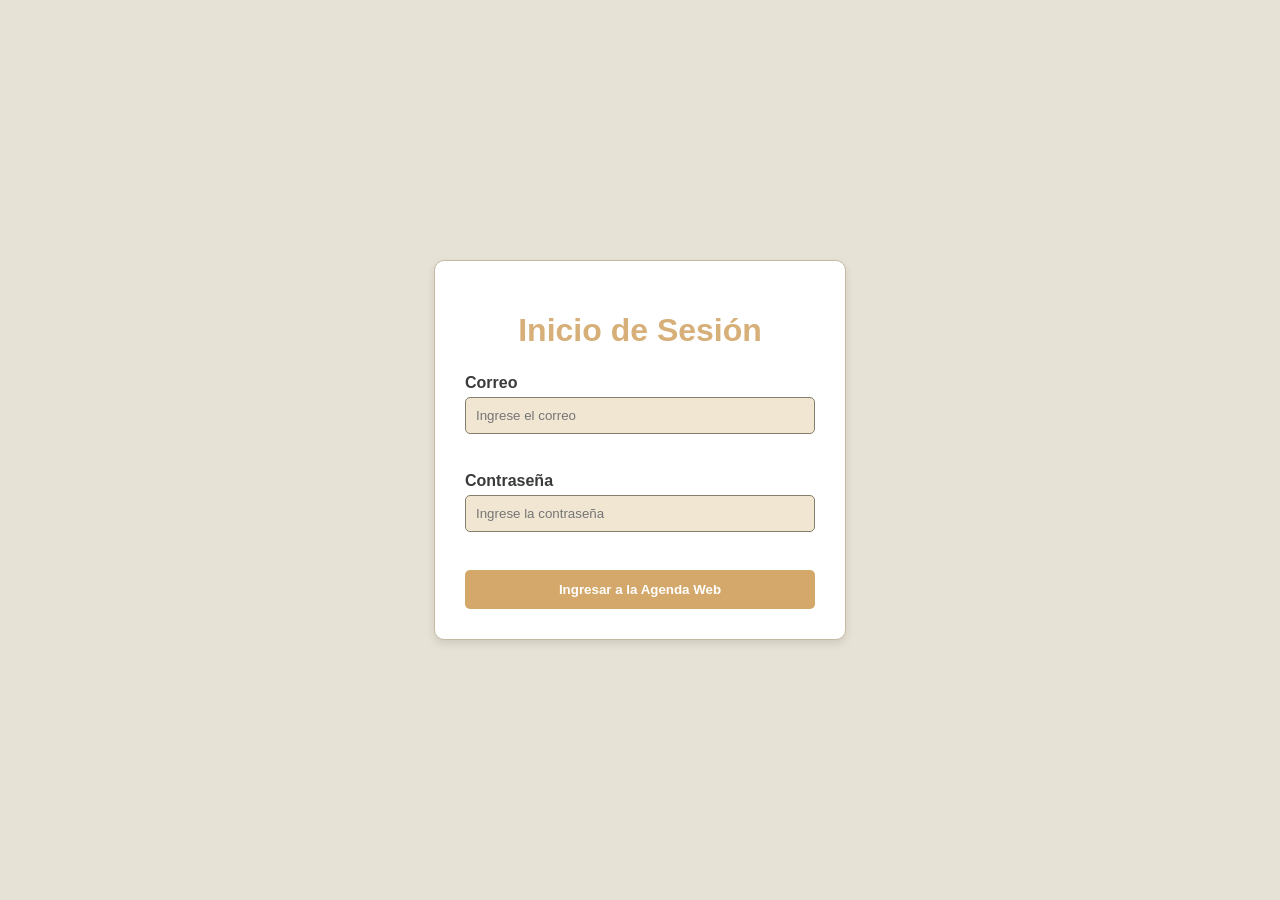
==== index/index.html @ 59f5861d "Se agrego el index.html a la carpeta index" ====
<!DOCTYPE html>
<html lang="en">
<head>
    <meta charset="UTF-8">
    <meta name="viewport" content="width=device-width, initial-scale=1.0">
    <title>Inicio de Sesion de Agenda Web</title>
    <link rel="stylesheet" href="../Styles/inicioSesion.css">
</head>
<body>
    <div class="contenedor1">
        <h1>Inicio de Sesión</h1>
        <label for="labelCorreo">Correo</label>
        <input type="text" name="correo" placeholder="Ingrese el correo" required>
        <br></br>
        <label for=" labelContraseña">Contraseña</label>
        <input type="password" name="contraseña" placeholder="Ingrese la contraseña" required></input>
        <br></br>
        <a href="../index/contactos.html">
            <button type = "submit">Ingresar a la Agenda Web</button>
        </a>
    </div>
</body>
</html>
---- Styles/inicioSesion.css ----
body {
  font-family: 'Arial', sans-serif;
  background-color: #e6e2d5;
  color: var(--color-texto);
  margin: 0;
  padding: 0;
  display: flex;
  justify-content: center;
  align-items: center;
  height: 100vh;
}

.contenedor1 {
  background-color: white;
  padding: 30px;
  border-radius: 10px;
  box-shadow: 0 4px 8px rgba(0, 0, 0, 0.1);
  width: 350px;
  text-align: center;
  border: 1px solid #c4baa4;
}

.contenedor1 h1 {
  color: #d6af79;
  margin-bottom: 25px;
}

.contenedor1 label {
  display: block;
  text-align: left;
  margin-bottom: 5px;
  font-weight: bold;
  color: #3a3a3a;
}

.contenedor1 input {
  width: 100%;
  padding: 10px;
  margin-bottom: 20px;
  border: 1px solid #867e6d;
  border-radius: 5px;
  background-color: #f0e6d2;
  box-sizing: border-box;
}

.contenedor1 button {
  background-color: #d4a76a;
  color: rgb(255, 255, 255);
  border: none;
  padding: 12px 20px;
  border-radius: 5px;
  cursor: pointer;
  font-weight: bold;
  width: 100%;
  transition: background-color 0.3s;
}

.contenedor1 button:hover {
  background-color: rgb(163, 148, 123);
}
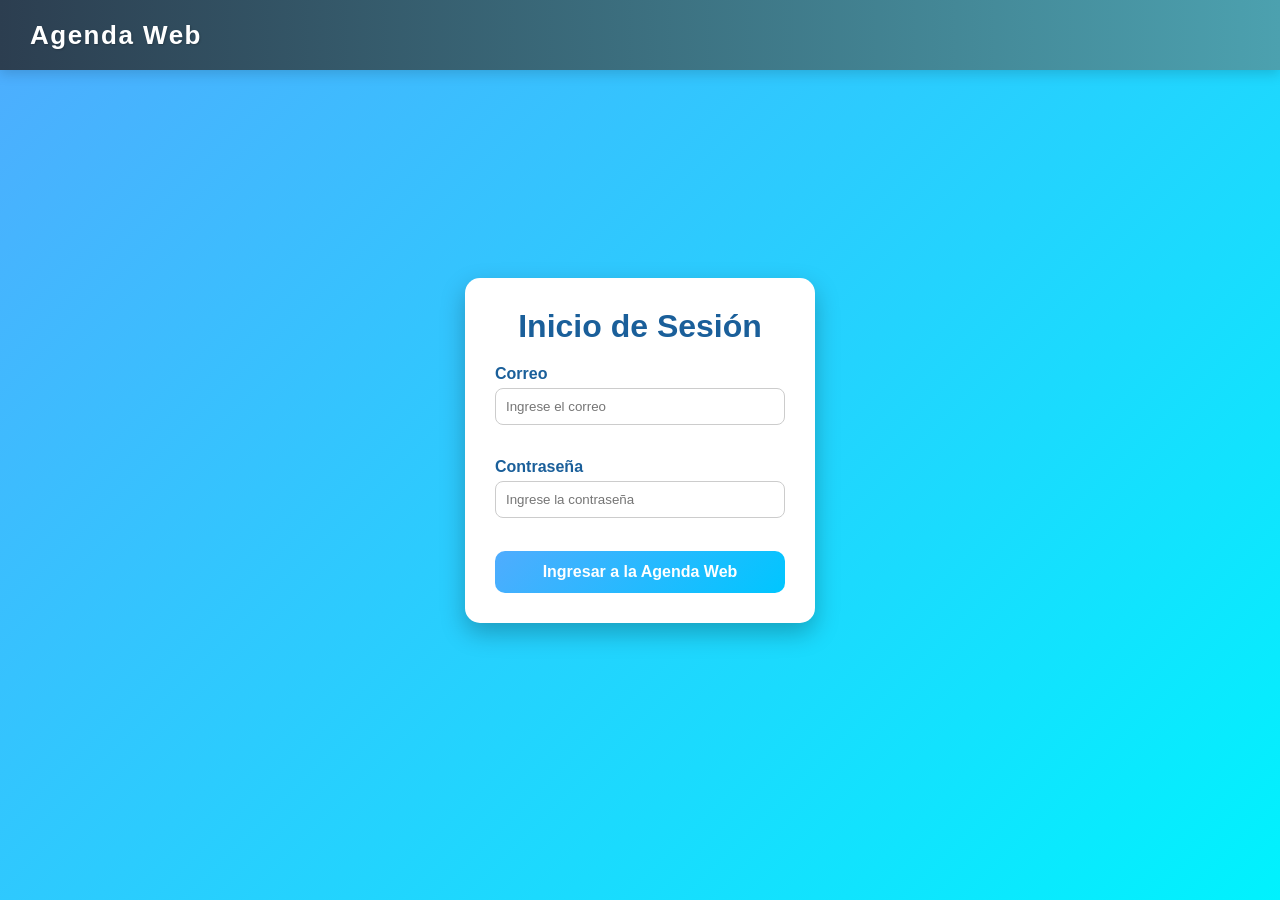
==== commit 524ffa31: "Se agrego un navbar para el inicio de sesion" ====
--- a/index/index.html
+++ b/index/index.html
@@ -7,6 +7,9 @@
     <link rel="stylesheet" href="../Styles/inicioSesion.css">
 </head>
 <body>
+    <nav class="navbar">
+        <h2>Agenda Web</h2>
+    </nav>
     <div class="contenedor1">
         <h1>Inicio de Sesión</h1>
         <label for="labelCorreo">Correo</label>
--- a/Styles/inicioSesion.css
+++ b/Styles/inicioSesion.css
@@ -1,60 +1,102 @@
+* {
+    margin: 0;
+    padding: 0;
+    box-sizing: border-box;
+    font-family: 'Segoe UI', Tahoma, Geneva, Verdana, sans-serif;
+}
+
 body {
-  font-family: 'Arial', sans-serif;
-  background-color: #e6e2d5;
-  color: var(--color-texto);
-  margin: 0;
-  padding: 0;
-  display: flex;
-  justify-content: center;
-  align-items: center;
-  height: 100vh;
+    height: 100vh;
+    background: linear-gradient(135deg, #4facfe, #00f2fe);
+    display: flex;
+    justify-content: center;
+    align-items: center;
+}
+
+.navbar {
+    position: fixed;
+    top: 0;
+    left: 0;
+    width: 100%;
+    height: 70px;
+    background: linear-gradient(90deg, #2c3e50, #4ca1af);
+    display: flex;
+    align-items: center;
+    justify-content: space-between;
+    padding: 0 30px;
+    box-shadow: 0 4px 12px rgba(0, 0, 0, 0.15);
+    z-index: 1000;
+    animation: slideDown 0.5s ease-out;
+}
+
+.navbar h2 {
+    color: white;
+    font-size: 26px;
+    font-weight: 600;
+    letter-spacing: 1.5px;
+    text-shadow: 1px 1px 2px rgba(0, 0, 0, 0.2);
+    transition: transform 0.3s;
+}
+
+.navbar h2:hover {
+    transform: scale(1.05);
 }
 
 .contenedor1 {
-  background-color: white;
-  padding: 30px;
-  border-radius: 10px;
-  box-shadow: 0 4px 8px rgba(0, 0, 0, 0.1);
-  width: 350px;
-  text-align: center;
-  border: 1px solid #c4baa4;
+    background-color: #ffffff;
+    width: 350px;
+    padding: 30px;
+    border-radius: 15px;
+    box-shadow: 0px 10px 25px rgba(0, 0, 0, 0.25);
+    text-align: center;
+    animation: aparecer 1s ease-in-out;
 }
 
 .contenedor1 h1 {
-  color: #d6af79;
-  margin-bottom: 25px;
+    margin-bottom: 20px;
+    color: #1a5f9a;
 }
 
 .contenedor1 label {
-  display: block;
-  text-align: left;
-  margin-bottom: 5px;
-  font-weight: bold;
-  color: #3a3a3a;
+    display: block;
+    text-align: left;
+    margin-bottom: 5px;
+    font-weight: bold;
+    color: #1a5f9a;
 }
 
 .contenedor1 input {
-  width: 100%;
-  padding: 10px;
-  margin-bottom: 20px;
-  border: 1px solid #867e6d;
-  border-radius: 5px;
-  background-color: #f0e6d2;
-  box-sizing: border-box;
+    width: 100%;
+    padding: 10px;
+    margin-bottom: 15px;
+    border-radius: 8px;
+    border: 1px solid #ccc;
+    outline: none;
+    transition: border 0.3s;
+}
+
+.contenedor1 input:focus {
+    border: 1px solid #5099da;
 }
 
 .contenedor1 button {
-  background-color: #d4a76a;
-  color: rgb(255, 255, 255);
-  border: none;
-  padding: 12px 20px;
-  border-radius: 5px;
-  cursor: pointer;
-  font-weight: bold;
-  width: 100%;
-  transition: background-color 0.3s;
+    width: 100%;
+    padding: 12px;
+    background: linear-gradient(135deg, #4facfe, #00c6ff);
+    border: none;
+    border-radius: 10px;
+    color: white;
+    font-size: 16px;
+    font-weight: bold;
+    cursor: pointer;
+    transition: transform 0.3s, box-shadow 0.3s;
 }
 
 .contenedor1 button:hover {
-  background-color: rgb(163, 148, 123);
+    transform: scale(1.05);
+    box-shadow: 0px 8px 20px #3988ce99;
 }
+
+.contenedor1 a {
+    text-decoration: none;
+}
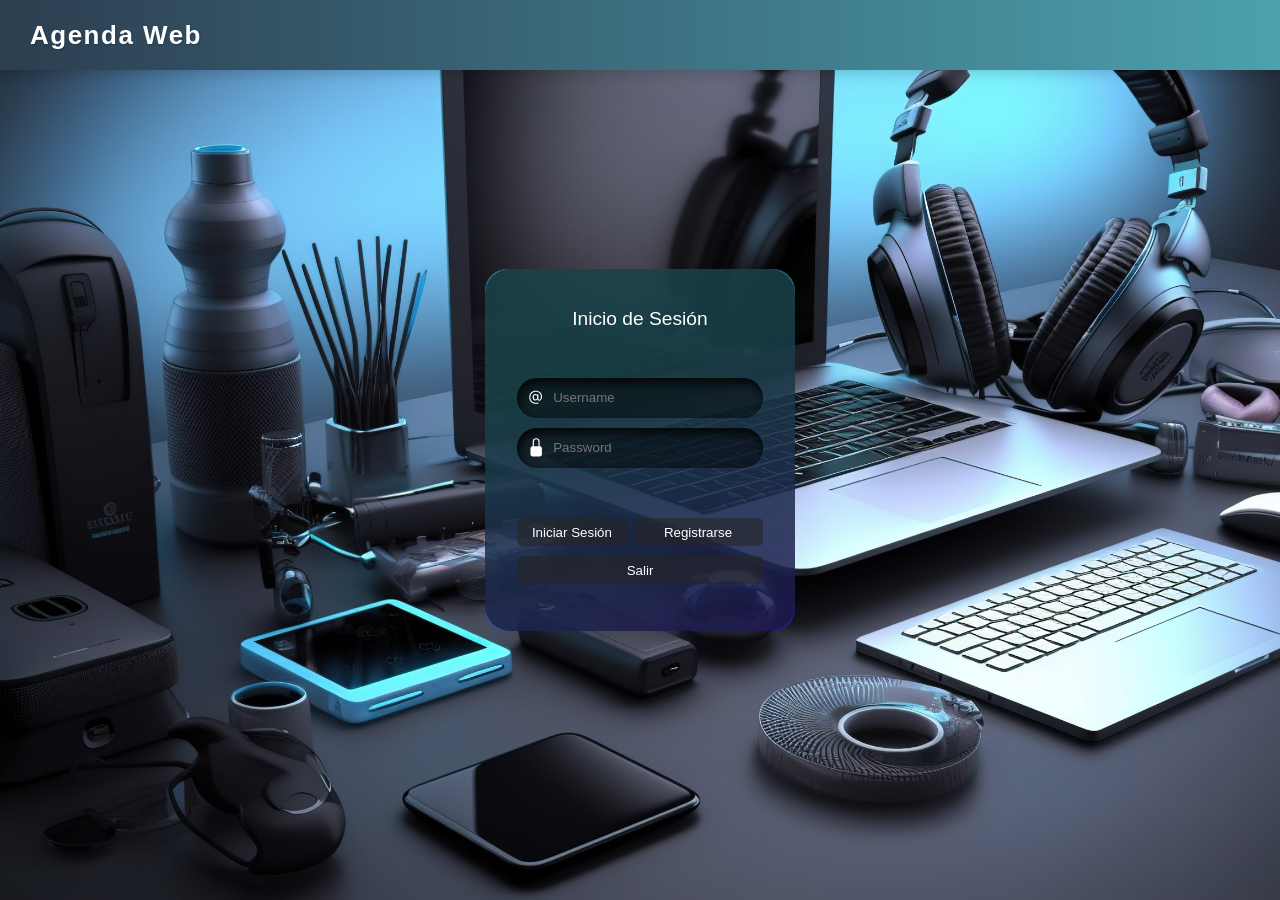
==== commit b2a77661: "Se mejoro el estilo del css y del login" ====
--- a/index/index.html
+++ b/index/index.html
@@ -1,26 +1,60 @@
 <!DOCTYPE html>
 <html lang="en">
 <head>
-    <meta charset="UTF-8">
-    <meta name="viewport" content="width=device-width, initial-scale=1.0">
-    <title>Inicio de Sesion de Agenda Web</title>
-    <link rel="stylesheet" href="../Styles/inicioSesion.css">
+	<meta charset="UTF-8">
+	<meta name="viewport" content="width=device-width, initial-scale=1.0">
+	<title>Inicio de Sesión - Agenda Web</title>
+	<link rel="stylesheet" href="../Styles/inicioSesion.css">
 </head>
 <body>
-    <nav class="navbar">
-        <h2>Agenda Web</h2>
-    </nav>
-    <div class="contenedor1">
-        <h1>Inicio de Sesión</h1>
-        <label for="labelCorreo">Correo</label>
-        <input type="text" name="correo" placeholder="Ingrese el correo" required>
-        <br></br>
-        <label for=" labelContraseña">Contraseña</label>
-        <input type="password" name="contraseña" placeholder="Ingrese la contraseña" required></input>
-        <br></br>
-        <a href="../index/contactos.html">
-            <button type = "submit">Ingresar a la Agenda Web</button>
-        </a>
-    </div>
+
+	<nav class="navbar">
+		<h2>Agenda Web</h2>
+	</nav>
+
+	<div class="contenedor1">
+		<div class="contenedor2">
+			<form class="form" action="../index/contactos.html">
+				<p class="inicio">Inicio de Sesión</p>
+
+				<div class="field">
+					<svg
+						viewBox="0 0 16 16"
+						fill="currentColor"
+						height="16"
+						width="16"
+						xmlns="http://www.w3.org/2000/svg"
+						class="input-icon"
+					>
+						<path d="M13.106 7.222c0-2.967-2.249-5.032-5.482-5.032-3.35 0-5.646 2.318-5.646 5.702 0 3.493 2.235 5.708 5.762 5.708.862 0 1.689-.123 2.304-.335v-.862c-.43.199-1.354.328-2.29.328-2.926 0-4.813-1.88-4.813-4.798 0-2.844 1.921-4.881 4.594-4.881 2.735 0 4.608 1.688 4.608 4.156 0 1.682-.554 2.769-1.416 2.769-.492 0-.772-.28-.772-.76V5.206H8.923v.834h-.11c-.266-.595-.881-.964-1.6-.964-1.4 0-2.378 1.162-2.378 2.823 0 1.737.957 2.906 2.379 2.906.8 0 1.415-.39 1.709-1.087h.11c.081.67.703 1.148 1.503 1.148 1.572 0 2.57-1.415 2.57-3.643zm-7.177.704c0-1.197.54-1.907 1.456-1.907.93 0 1.524.738 1.524 1.907S8.308 9.84 7.371 9.84c-.895 0-1.442-.725-1.442-1.914z"></path>
+					</svg>
+
+					<input type="text"class="input-field" placeholder="Username"/>
+				</div>
+
+				<div class="field">
+					<svg
+						viewBox="0 0 16 16"
+						fill="currentColor"
+						height="16"
+						width="16"
+						xmlns="http://www.w3.org/2000/svg"
+						class="input-icon"
+					>
+						<path d="M8 1a2 2 0 0 1 2 2v4H6V3a2 2 0 0 1 2-2zm3 6V3a3 3 0 0 0-6 0v4a2 2 0 0 0-2 2v5a2 2 0 0 0 2 2h6a2 2 0 0 0 2-2V9a2 2 0 0 0-2-2z"></path>
+					</svg>
+
+					<input type="password" class="input-field"placeholder="Password"/>
+				</div>
+
+				<div class="btn">
+					<button class="button1">Iniciar Sesión</button>
+					<button type="button" class="button2">Registrarse</button>
+				</div>
+                <button type="button" class="button3">Salir</button>
+			</form>
+		</div>
+	</div>
+
 </body>
-</html>+</html>
--- a/Styles/inicioSesion.css
+++ b/Styles/inicioSesion.css
@@ -7,7 +7,10 @@
 
 body {
     height: 100vh;
-    background: linear-gradient(135deg, #4facfe, #00f2fe);
+    background-image: url("../img/FondoInicio.jpg");
+    background-size: cover;
+    background-position: center;
+    background-repeat: no-repeat;
     display: flex;
     justify-content: center;
     align-items: center;
@@ -42,61 +45,213 @@
     transform: scale(1.05);
 }
 
+.form {
+    display: flex;
+    flex-direction: column;
+    gap: 10px;
+    padding-left: 2em;
+    padding-right: 2em;
+    padding-bottom: 0.4em;
+    background-color: rgba(23, 23, 23, 0.65);
+    border-radius: 25px;
+    transition: 0.4s ease-in-out;
+}
+
 .contenedor1 {
-    background-color: #ffffff;
-    width: 350px;
-    padding: 30px;
-    border-radius: 15px;
-    box-shadow: 0px 10px 25px rgba(0, 0, 0, 0.25);
+    background: linear-gradient(
+        163deg,
+        rgba(29, 201, 228, 0.6) 30%,
+        rgba(55, 0, 255, 0.6) 110%
+    );
+    border-radius: 22px;
+    transition: all 0.3s;
+}
+
+.contenedor2 {
+    border-radius: 0;
+    transition: all 0.2s;
+}
+
+.contenedor2:hover {
+    transform: scale(0.98);
+    border-radius: 20px;
+}
+
+.contenedor1:hover {
+    box-shadow: 0px 0px 30px 1px rgba(0, 255, 117, 0.3);
+}
+
+.inicio {
     text-align: center;
-    animation: aparecer 1s ease-in-out;
-}
-
-.contenedor1 h1 {
-    margin-bottom: 20px;
-    color: #1a5f9a;
-}
-
-.contenedor1 label {
-    display: block;
-    text-align: left;
-    margin-bottom: 5px;
-    font-weight: bold;
-    color: #1a5f9a;
-}
-
-.contenedor1 input {
+    margin: 2em;
+    color: rgb(255, 255, 255);
+    font-size: 1.2em;
+}
+
+.field {
+    display: flex;
+    align-items: center;
+    justify-content: center;
+    gap: 0.5em;
+    border-radius: 25px;
+    padding: 0.6em;
+    border: none;
+    outline: none;
+    color: white;
+    background-color: rgba(0, 0, 0, 0.45);
+    box-shadow: inset 2px 5px 10px rgb(5, 5, 5);
+}
+
+.input-icon {
+    height: 1.3em;
+    width: 1.3em;
+    fill: white;
+}
+
+.input-field {
+    background: none;
+    border: none;
+    outline: none;
     width: 100%;
-    padding: 10px;
-    margin-bottom: 15px;
-    border-radius: 8px;
-    border: 1px solid #ccc;
-    outline: none;
-    transition: border 0.3s;
-}
-
-.contenedor1 input:focus {
-    border: 1px solid #5099da;
-}
-
-.contenedor1 button {
-    width: 100%;
-    padding: 12px;
-    background: linear-gradient(135deg, #4facfe, #00c6ff);
-    border: none;
-    border-radius: 10px;
-    color: white;
-    font-size: 16px;
-    font-weight: bold;
-    cursor: pointer;
-    transition: transform 0.3s, box-shadow 0.3s;
-}
-
-.contenedor1 button:hover {
-    transform: scale(1.05);
-    box-shadow: 0px 8px 20px #3988ce99;
-}
-
-.contenedor1 a {
-    text-decoration: none;
+    color: #d3d3d3;
+}
+
+.form .btn {
+    display: flex;
+    justify-content: center;
+    flex-direction: row;
+    margin-top: 2.5em;
+}
+
+.button1 {
+    padding: 0.5em;
+    padding-left: 1.1em;
+    padding-right: 1.1em;
+    border-radius: 5px;
+    margin-right: 0.5em;
+    border: none;
+    outline: none;
+    transition: 0.4s ease-in-out;
+    background-color: rgba(37, 37, 37, 0.6);
+    color: white;
+}
+
+.button1:hover {
+    background-color: #21756a;
+    color: white;
+}
+
+.button2 {
+    padding: 0.5em;
+    padding-left: 2.3em;
+    padding-right: 2.3em;
+    border-radius: 5px;
+    border: none;
+    outline: none;
+    transition: 0.4s ease-in-out;
+    background-color: rgba(37, 37, 37, 0.6);
+    color: white;
+}
+
+.button2:hover {
+    background-color: #21756a;
+    color: white;
+}
+
+.button3 {
+    margin-bottom: 3em;
+    padding: 0.5em;
+    border-radius: 5px;
+    border: none;
+    outline: none;
+    transition: 0.4s ease-in-out;
+    background-color: rgba(37, 37, 37, 0.6);
+    color: white;
+}
+
+.button3:hover {
+    background-color: red;
+    color: white;
+}
+
+@media (max-width: 768px) {
+
+    body {
+        padding: 20px;
+    }
+
+    .navbar {
+        height: 60px;
+        padding: 0 20px;
+    }
+
+    .navbar h2 {
+        font-size: 22px;
+    }
+
+    .contenedor1 {
+        width: 90%;
+    }
+
+    .form {
+        padding: 1.5em;
+    }
+
+    .inicio {
+        font-size: 1.1em;
+        margin: 1.5em;
+    }
+
+    .form .btn {
+        flex-direction: column;
+        gap: 10px;
+    }
+
+    .button1,
+    .button2,
+    .button3 {
+        width: 100%;
+    }
+}
+
+@media (max-width: 480px) {
+
+    .navbar {
+        height: 55px;
+    }
+
+    .navbar h2 {
+        font-size: 18px;
+        letter-spacing: 1px;
+    }
+
+    .contenedor1 {
+        width: 100%;
+    }
+
+    .form {
+        padding: 1.2em;
+        border-radius: 20px;
+    }
+
+    .inicio {
+        font-size: 1em;
+        margin: 1em;
+    }
+
+    .field {
+        padding: 0.5em;
+    }
+
+    .input-icon {
+        height: 1.1em;
+        width: 1.1em;
+    }
+
+    .button1,
+    .button2,
+    .button3 {
+        font-size: 0.95em;
+        padding: 0.6em;
+    }
 }
